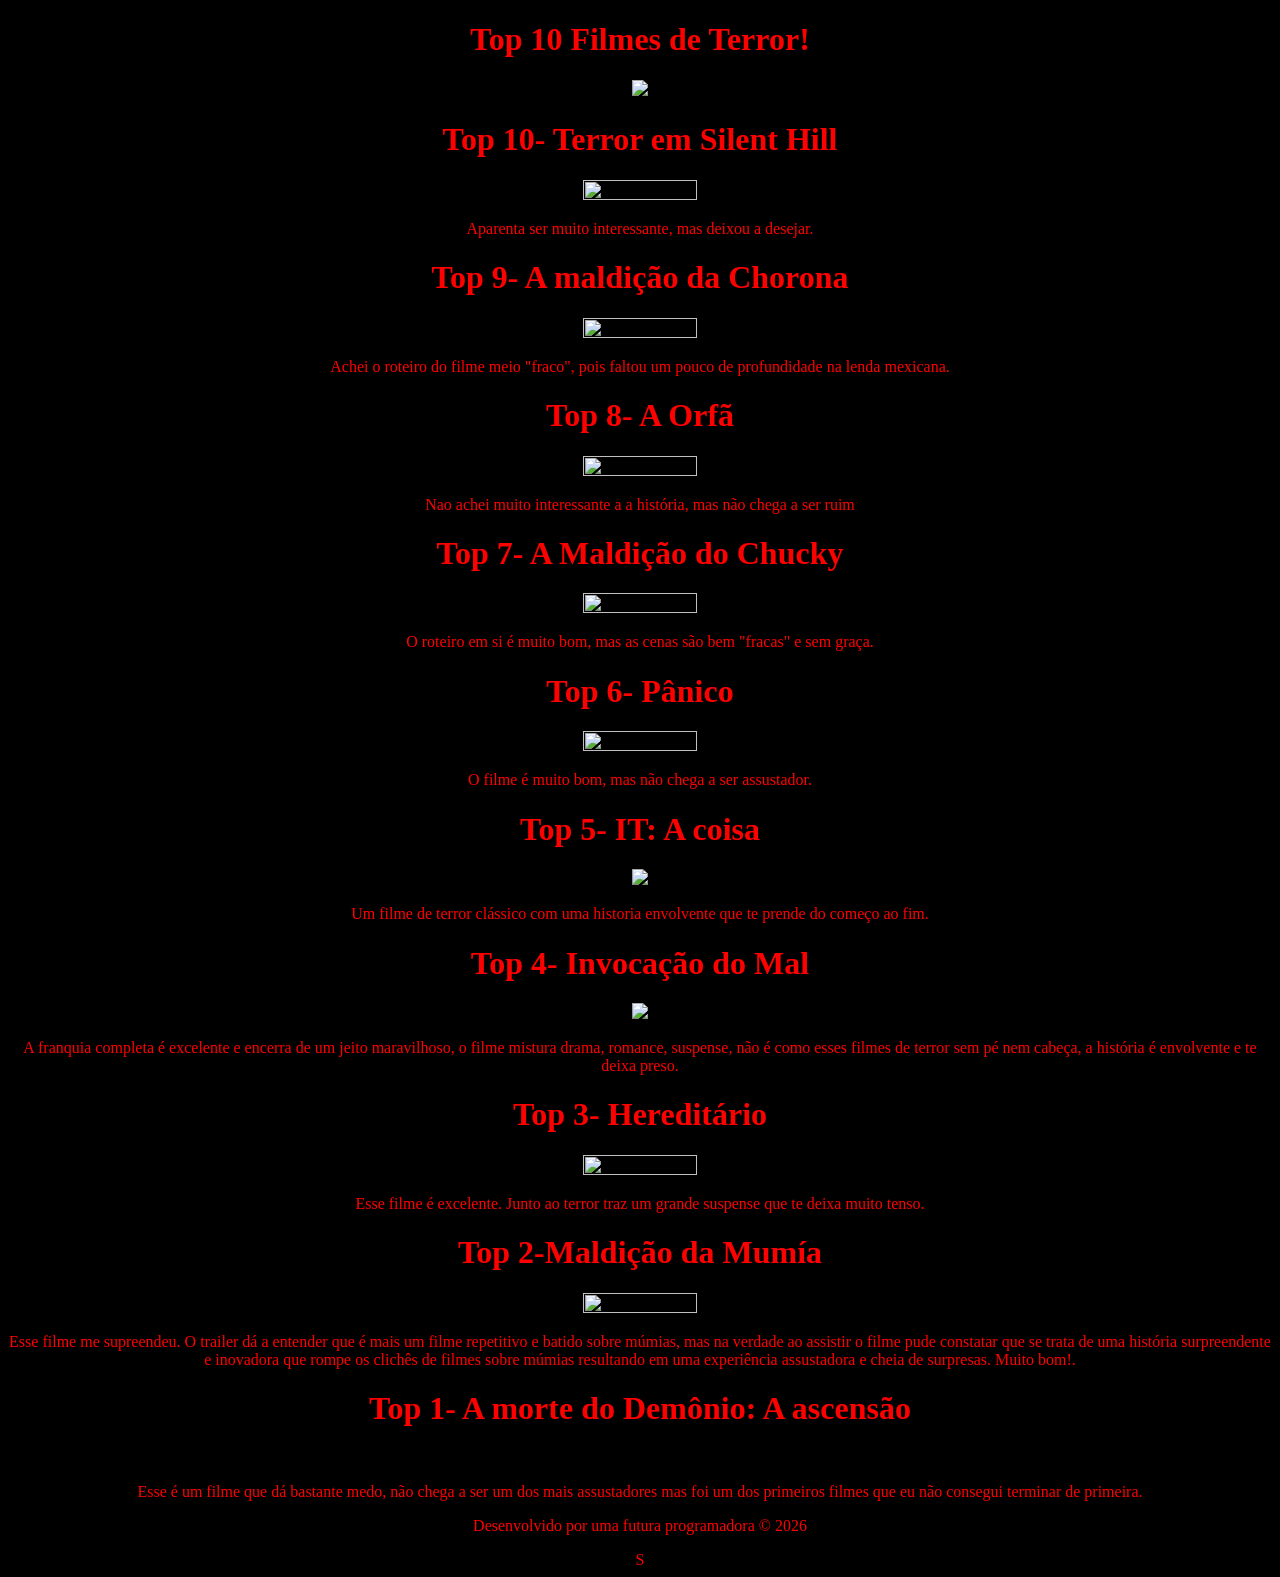
==== index.html @ 4dddb264 "Add files via upload" ====
<!DOCTYPE html>
<html lang= "pt-BR"
<head>
 <style> 

       body{
       text-align: center;
       background-color: black;
       color: red;
       }
      
      #terror_sh{ 
      width: 30%;
      height: 30%;
}

     #chorona{ 
      width: 30%;
      height: 30%;
}
  
     #orfã{ 
      width: 30%;
      height: 30%;
}

    #chucky{ 
      width: 30%;
      height: 30%;
}
 
    #Pânico{ 
      width: 30%;
      height: 30%;
}

    #a coisa { 
      width: 5%;
      height: 5%;
}

    #invocação do mal { 
      width: 5%;
      height: 5%;
}

#hereditário { 
      width: 30%;
      height: 30%;
}

#mumía { 
      width: 30%;
      height: 30%;
}

# a morte do demônio { 
      width: 5%;
      height: 5%;
}












 </style>
<meta charset="UTF-8">
    <title>Top 10 Filmes de Terror!</title>
</head>
<body>


    <!-- Cabeçalho do Site -->
    <header>
  <h1>Top 10 Filmes de Terror!</h1>
        <p><img src="https://i.pinimg.com/736x/0a/87/e6/0a87e61c395dfbb2af85dc8c9a480444.jpg"></p>
           </header>

 <meta charset="UTF-8">
    <title>Site sobre Top 10 Filmes</title>
</head>
<body>

    <!-- Cabeçalho do Site -->
    <header>
     <h1>Top 10- Terror em Silent Hill</h1>
     <p><img id="terror_sh" src="https://ingresso-a.akamaihd.net/b2b/production/uploads/articles-content/48ed1289-9781-4474-a323-d3a3f365c814.jpg"></p>
     <p>Aparenta ser muito interessante, mas deixou a desejar. </p>
    </header>

   <!-- Cabeçalho do Site -->
    <header>
     <h1>Top 9- A maldição da Chorona </h1>
     <p><img id="chorona" src="https://m.media-amazon.com/images/M/MV5BZmMzYTc2M2ItZWRkNC00MTZlLWJmZGMtNDk1NzhhZTkzMzUzXkEyXkFqcGc@._V1_FMjpg_UX1000_.jpg"></p>
     <p>Achei o roteiro do filme meio "fraco", pois faltou um pouco de profundidade na lenda mexicana. </p>
    </header>

<!-- Cabeçalho do Site -->
    <header>
     <h1>Top 8- A Orfã</h1>
     <p><img id="orfã" src="https://br.web.img2.acsta.net/medias/nmedia/18/87/29/90/19874059.jpg"></p>
     <p>Nao achei muito interessante a a história, mas não chega a ser ruim </p>
    </header> 

<!-- Cabeçalho do Site -->
    <header>
     <h1>Top 7- A Maldição do Chucky </h1>
     <p><img id="chucky" src="https://m.media-amazon.com/images/M/MV5BZDUwZmJkNmQtNTA0ZS00NTFmLTk2YmItMGZmZDk4MmQzODgzXkEyXkFqcGc@._V1_.jpg"></p>
     <p>O roteiro em si é muito bom, mas as cenas são bem "fracas" e sem graça. </p>
    </header> 

<!-- Cabeçalho do Site -->
    <header>
     <h1>Top 6- Pânico</h1>
     <p><img id="Pânico" src="https://br.web.img3.acsta.net/pictures/21/10/13/21/56/4755833.jpg"></p>
     <p>O filme é muito bom, mas não chega a ser assustador. </p>
    </header>

<!-- Cabeçalho do Site -->
    <header>
     <h1>Top 5- IT: A coisa </h1>
     <p><img id="a coisa" src="https://conteudo.imguol.com.br/c/entretenimento/fe/2019/05/09/pennywise-bill-skarsgard-em-cena-de-it-a-coisa---capitulo-2-1557420850703_v2_3x4.jpg"></p>
     <p>Um filme de terror clássico com uma historia envolvente que te prende do começo ao fim. </p>
    </header>

<!-- Cabeçalho do Site -->
    <header>
     <h1>Top 4- Invocação do Mal  </h1>
     <p><img id="invocação do mal" src="https://ucicinemas.com.br/Content/Upload/Filmes/Posters/12434/filme_12434.jpg"></p>
     <p>A franquia completa é excelente e encerra de um jeito maravilhoso, o filme mistura drama, romance, suspense, não é como esses filmes de terror sem pé nem cabeça, a história é envolvente e te deixa preso. </p>
    </header>

<!-- Cabeçalho do Site -->
    <header>
     <h1>Top 3- Hereditário </h1>
     <p><img id="hereditário" src="https://static.wikia.nocookie.net/listofdeaths/images/e/e2/Hereditary_poster.jpg/revision/latest?cb=20220809045536"></p>
     <p>Esse filme é excelente. Junto ao terror traz um grande suspense que te deixa muito tenso. </p>
    </header>

<!-- Cabeçalho do Site -->
    <header>
     <h1>Top 2-Maldição da Mumía  </h1>
     <p><img id="mumía" src="https://m.media-amazon.com/images/M/MV5BNDFhMjMxMDgtNjA1NS00NmEzLTg5YjEtMWJkNTY4NTUxMWEzXkEyXkFqcGc@._V1_.jpg"></p>
     <p>Esse filme me supreendeu. O trailer dá a entender que é mais um filme repetitivo e batido sobre múmias, mas na verdade ao assistir o filme pude constatar que se trata de uma história surpreendente e inovadora que rompe os clichês de filmes sobre múmias resultando em uma experiência assustadora e cheia de surpresas. Muito bom!. </p>
    </header>

<!-- Cabeçalho do Site -->
    <header>
     <h1>Top 1- A morte do Demônio: A ascensão  </h1>
     <p><img id="a morte do demônio"https://m.media-amazon.com/images/M/MV5BM2E0MTc5NzgtNzQ3Ni00MGQ1LThmOTItY2U4M2Y3NDVlYzliXkEyXkFqcGc@._V1_.jpg"></p>
     <p>Esse é um filme que dá bastante medo, não chega a ser um dos mais assustadores mas foi um dos primeiros filmes que eu não consegui terminar de primeira. </p>
    </header>

<!-- Rodapé do Site -->
  <footer>
      <p>Desenvolvido por uma futura programadora &copy; 2026</p>
  </footer>

</body>
</html>S
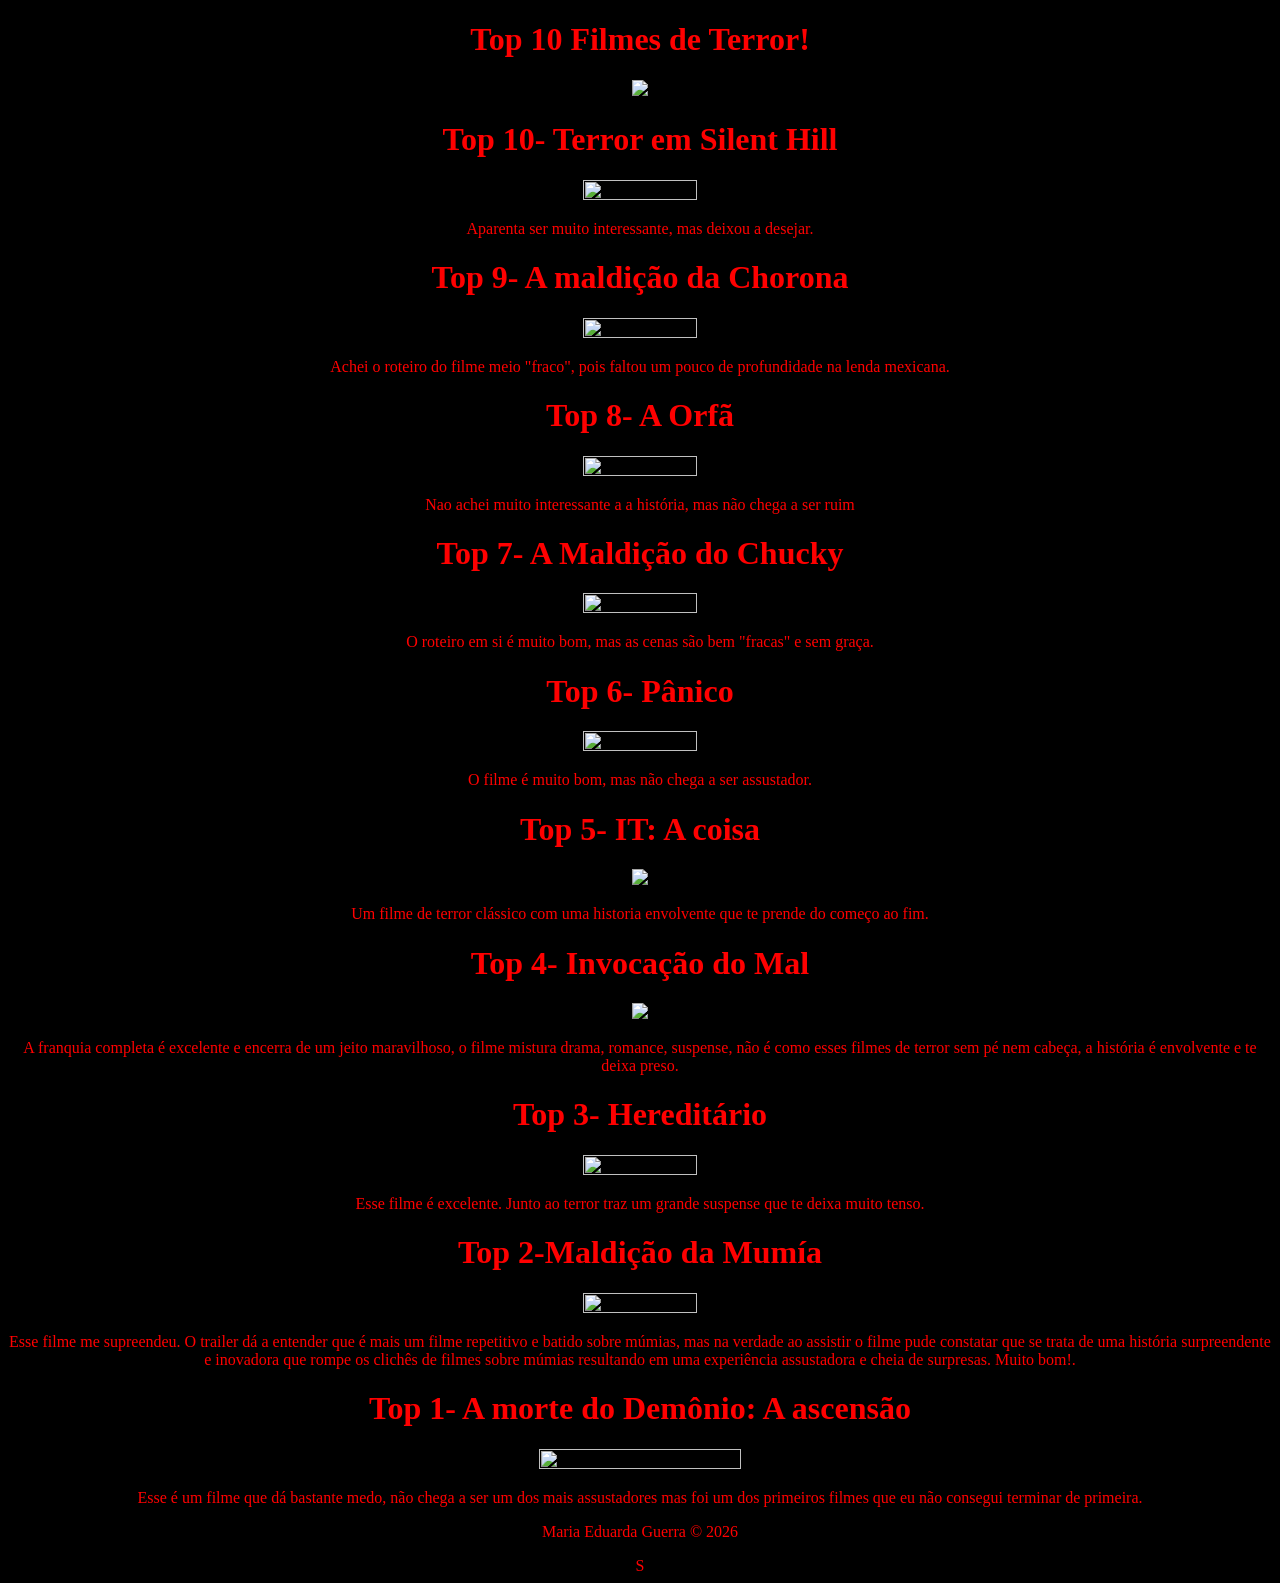
==== commit d5a551da: "Add files via upload" ====
--- a/index.html
+++ b/index.html
@@ -54,9 +54,9 @@
       height: 30%;
 }
 
-# a morte do demônio { 
-      width: 5%;
-      height: 5%;
+#demônio { 
+      width: 40%;
+      height: 40%;
 }
 
 
@@ -154,13 +154,13 @@
 <!-- Cabeçalho do Site -->
     <header>
      <h1>Top 1- A morte do Demônio: A ascensão  </h1>
-     <p><img id="a morte do demônio"https://m.media-amazon.com/images/M/MV5BM2E0MTc5NzgtNzQ3Ni00MGQ1LThmOTItY2U4M2Y3NDVlYzliXkEyXkFqcGc@._V1_.jpg"></p>
+     <p><img id="demônio" src="https://m.media-amazon.com/images/S/pv-target-images/4db97db620b19133cadfcdf1ffa1914bd5aef85979196dda8af634cc6089f7d4.jpg"></p>
      <p>Esse é um filme que dá bastante medo, não chega a ser um dos mais assustadores mas foi um dos primeiros filmes que eu não consegui terminar de primeira. </p>
     </header>
 
 <!-- Rodapé do Site -->
   <footer>
-      <p>Desenvolvido por uma futura programadora &copy; 2026</p>
+      <p>Maria Eduarda Guerra &copy; 2026</p>
   </footer>
 
 </body>
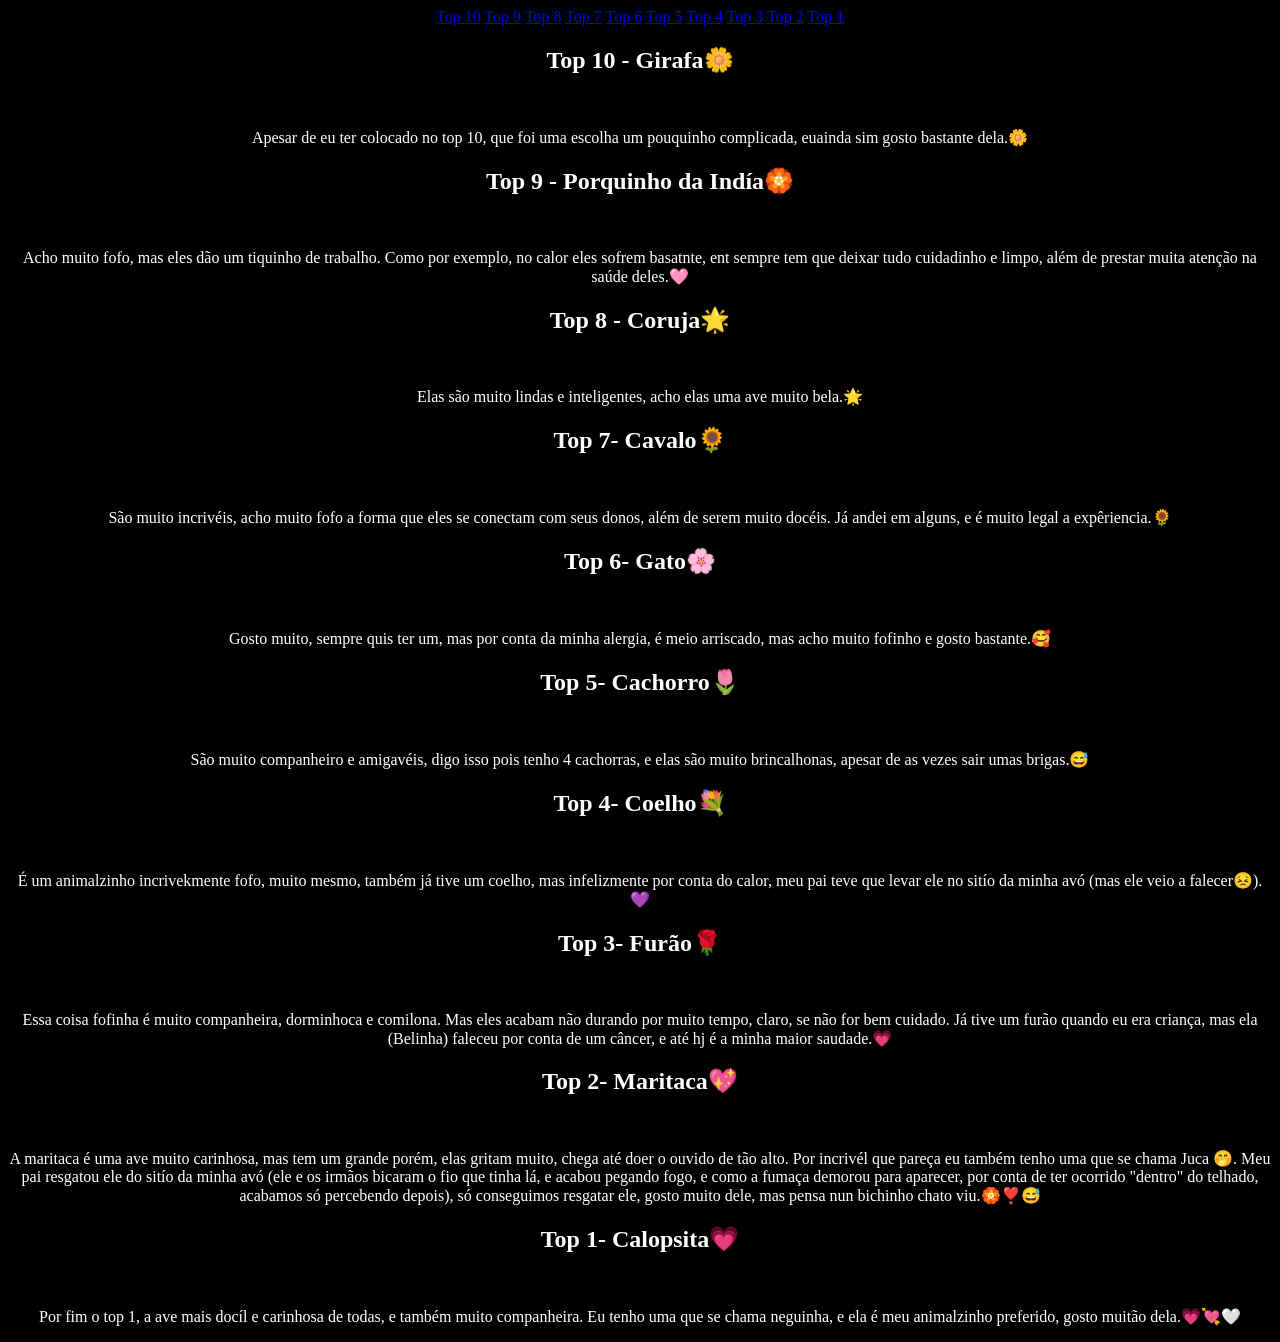
==== commit 2ddd43fa: "Add files via upload" ====
--- a/index.html
+++ b/index.html
@@ -1,167 +1,60 @@
 <!DOCTYPE html>
-<html lang= "pt-BR"
+<html lang="en">
 <head>
- <style> 
-
-       body{
-       text-align: center;
-       background-color: black;
-       color: red;
-       }
-      
-      #terror_sh{ 
-      width: 30%;
-      height: 30%;
-}
-
-     #chorona{ 
-      width: 30%;
-      height: 30%;
-}
-  
-     #orfã{ 
-      width: 30%;
-      height: 30%;
-}
-
-    #chucky{ 
-      width: 30%;
-      height: 30%;
-}
- 
-    #Pânico{ 
-      width: 30%;
-      height: 30%;
-}
-
-    #a coisa { 
-      width: 5%;
-      height: 5%;
-}
-
-    #invocação do mal { 
-      width: 5%;
-      height: 5%;
-}
-
-#hereditário { 
-      width: 30%;
-      height: 30%;
-}
-
-#mumía { 
-      width: 30%;
-      height: 30%;
-}
-
-#demônio { 
-      width: 40%;
-      height: 40%;
-}
-
-
-
-
-
-
-
-
-
-
-
-
- </style>
-<meta charset="UTF-8">
-    <title>Top 10 Filmes de Terror!</title>
+    <link rel="stylesheet" href="estilo.css">
+    <meta charset="UTF-8">
+    <meta name="viewport" content="width=device-width, initial-scale=1.0">
+    <title>Document</title>
 </head>
 <body>
+  
+ <header>
+    <nav>
+        <a href="#n10">Top 10</a>
+        <a href="n#9">Top 9</a>
+        <a href="#n8">Top 8</a>
+        <a href="#n7">Top 7</a>
+        <a href="#n6">Top 6</a>
+        <a href="#n5">Top 5</a>
+        <a href="#n4">Top 4</a>
+        <a href="#n3">Top 3</a>
+        <a href="#n2">Top 2</a>
+        <a href="#n1">Top 1</a>
 
-
-    <!-- Cabeçalho do Site -->
-    <header>
-  <h1>Top 10 Filmes de Terror!</h1>
-        <p><img src="https://i.pinimg.com/736x/0a/87/e6/0a87e61c395dfbb2af85dc8c9a480444.jpg"></p>
-           </header>
-
- <meta charset="UTF-8">
-    <title>Site sobre Top 10 Filmes</title>
-</head>
-<body>
-
-    <!-- Cabeçalho do Site -->
-    <header>
-     <h1>Top 10- Terror em Silent Hill</h1>
-     <p><img id="terror_sh" src="https://ingresso-a.akamaihd.net/b2b/production/uploads/articles-content/48ed1289-9781-4474-a323-d3a3f365c814.jpg"></p>
-     <p>Aparenta ser muito interessante, mas deixou a desejar. </p>
-    </header>
-
-   <!-- Cabeçalho do Site -->
-    <header>
-     <h1>Top 9- A maldição da Chorona </h1>
-     <p><img id="chorona" src="https://m.media-amazon.com/images/M/MV5BZmMzYTc2M2ItZWRkNC00MTZlLWJmZGMtNDk1NzhhZTkzMzUzXkEyXkFqcGc@._V1_FMjpg_UX1000_.jpg"></p>
-     <p>Achei o roteiro do filme meio "fraco", pois faltou um pouco de profundidade na lenda mexicana. </p>
-    </header>
-
-<!-- Cabeçalho do Site -->
-    <header>
-     <h1>Top 8- A Orfã</h1>
-     <p><img id="orfã" src="https://br.web.img2.acsta.net/medias/nmedia/18/87/29/90/19874059.jpg"></p>
-     <p>Nao achei muito interessante a a história, mas não chega a ser ruim </p>
-    </header> 
-
-<!-- Cabeçalho do Site -->
-    <header>
-     <h1>Top 7- A Maldição do Chucky </h1>
-     <p><img id="chucky" src="https://m.media-amazon.com/images/M/MV5BZDUwZmJkNmQtNTA0ZS00NTFmLTk2YmItMGZmZDk4MmQzODgzXkEyXkFqcGc@._V1_.jpg"></p>
-     <p>O roteiro em si é muito bom, mas as cenas são bem "fracas" e sem graça. </p>
-    </header> 
-
-<!-- Cabeçalho do Site -->
-    <header>
-     <h1>Top 6- Pânico</h1>
-     <p><img id="Pânico" src="https://br.web.img3.acsta.net/pictures/21/10/13/21/56/4755833.jpg"></p>
-     <p>O filme é muito bom, mas não chega a ser assustador. </p>
-    </header>
-
-<!-- Cabeçalho do Site -->
-    <header>
-     <h1>Top 5- IT: A coisa </h1>
-     <p><img id="a coisa" src="https://conteudo.imguol.com.br/c/entretenimento/fe/2019/05/09/pennywise-bill-skarsgard-em-cena-de-it-a-coisa---capitulo-2-1557420850703_v2_3x4.jpg"></p>
-     <p>Um filme de terror clássico com uma historia envolvente que te prende do começo ao fim. </p>
-    </header>
-
-<!-- Cabeçalho do Site -->
-    <header>
-     <h1>Top 4- Invocação do Mal  </h1>
-     <p><img id="invocação do mal" src="https://ucicinemas.com.br/Content/Upload/Filmes/Posters/12434/filme_12434.jpg"></p>
-     <p>A franquia completa é excelente e encerra de um jeito maravilhoso, o filme mistura drama, romance, suspense, não é como esses filmes de terror sem pé nem cabeça, a história é envolvente e te deixa preso. </p>
-    </header>
-
-<!-- Cabeçalho do Site -->
-    <header>
-     <h1>Top 3- Hereditário </h1>
-     <p><img id="hereditário" src="https://static.wikia.nocookie.net/listofdeaths/images/e/e2/Hereditary_poster.jpg/revision/latest?cb=20220809045536"></p>
-     <p>Esse filme é excelente. Junto ao terror traz um grande suspense que te deixa muito tenso. </p>
-    </header>
-
-<!-- Cabeçalho do Site -->
-    <header>
-     <h1>Top 2-Maldição da Mumía  </h1>
-     <p><img id="mumía" src="https://m.media-amazon.com/images/M/MV5BNDFhMjMxMDgtNjA1NS00NmEzLTg5YjEtMWJkNTY4NTUxMWEzXkEyXkFqcGc@._V1_.jpg"></p>
-     <p>Esse filme me supreendeu. O trailer dá a entender que é mais um filme repetitivo e batido sobre múmias, mas na verdade ao assistir o filme pude constatar que se trata de uma história surpreendente e inovadora que rompe os clichês de filmes sobre múmias resultando em uma experiência assustadora e cheia de surpresas. Muito bom!. </p>
-    </header>
-
-<!-- Cabeçalho do Site -->
-    <header>
-     <h1>Top 1- A morte do Demônio: A ascensão  </h1>
-     <p><img id="demônio" src="https://m.media-amazon.com/images/S/pv-target-images/4db97db620b19133cadfcdf1ffa1914bd5aef85979196dda8af634cc6089f7d4.jpg"></p>
-     <p>Esse é um filme que dá bastante medo, não chega a ser um dos mais assustadores mas foi um dos primeiros filmes que eu não consegui terminar de primeira. </p>
-    </header>
-
-<!-- Rodapé do Site -->
-  <footer>
-      <p>Maria Eduarda Guerra &copy; 2026</p>
-  </footer>
+    <nav>
+ </header>
+ 
+    
+    <h2 id="n10">Top 10 - Girafa🌼</h2>
+    <img src="./img/n10.jpg" alt="">
+    <p>Apesar de eu ter colocado no top 10, que foi uma escolha um pouquinho complicada, euainda sim gosto bastante dela.🌼</p>
+    <h2 id="n9">Top 9 - Porquinho da Indía🏵️</h2>
+    <img src="./img/n9.jpg" alt="">
+    <p>Acho muito fofo, mas eles dão um tiquinho de trabalho. Como por exemplo, no calor eles sofrem basatnte, ent sempre tem que deixar tudo cuidadinho e limpo, além de prestar muita atenção na saúde deles.🩷</p>
+    <h2 id="n8">Top 8 - Coruja🌟</h2>
+    <img src="./img/n8.jpg" alt="">
+    <p>Elas são muito lindas e inteligentes, acho elas uma ave muito bela.🌟</p>
+    <h2 id="n7">Top 7- Cavalo🌻</h2>
+    <img src="./img/n7.jpg" alt="">
+    <p>São muito incrivéis, acho muito fofo a forma que eles se conectam com seus donos, além de serem muito docéis. Já andei em alguns, e é muito legal a expêriencia.🌻</p>
+    <h2 id="n6">Top 6- Gato🌸</h2>
+    <img src="./img/n6.jpg" alt="">
+    <p>Gosto muito, sempre quis ter um, mas por conta da minha alergia, é meio arriscado, mas acho muito fofinho e gosto bastante.🥰</p>
+    <h2 id="n5">Top 5- Cachorro🌷</h2>
+    <img src="./img/n5.jpg" alt="">
+    <p>São muito companheiro e amigavéis, digo isso pois tenho 4 cachorras, e elas são muito brincalhonas, apesar de as vezes sair umas brigas.😅</p>
+    <h2 id="n4">Top 4- Coelho💐</h2>
+    <img src="./img/n4.jpg" alt="">
+    <p>É um animalzinho incrivekmente fofo, muito mesmo, também já tive um coelho, mas infelizmente por conta do calor, meu pai teve que levar ele no sitío da minha avó (mas ele veio a falecer😣).💜</p>
+    <h2 id="n3">Top 3- Furão🌹</h2>
+    <img src="./img/n3.jpg" alt="">
+    <p>Essa coisa fofinha é muito companheira, dorminhoca e comilona. Mas eles acabam não durando por muito tempo, claro, se não for bem cuidado. Já tive um furão quando eu era criança, mas ela (Belinha) faleceu por conta de um câncer, e até hj é a minha maior saudade.💗 </p>
+    <h2 id="n2">Top 2- Maritaca💖</h2>
+    <img src="./img/n2.jpg" alt="">
+    <p>A maritaca é uma ave muito carinhosa, mas tem um grande porém, elas gritam muito, chega até doer o ouvido de tão alto. Por incrivél que pareça eu também tenho uma que se chama Juca 🤭. Meu pai resgatou ele do sitío da minha avó (ele e os irmãos bicaram o fio que tinha lá, e acabou pegando fogo, e como a fumaça demorou para aparecer, por conta de ter ocorrido "dentro" do telhado, acabamos só percebendo depois), só conseguimos resgatar ele, gosto muito dele, mas pensa nun bichinho chato viu.🏵️❣️😅</p>
+    <h2 id="n1">Top 1- Calopsita💗</h2>
+    <img src="./img/n1.jpg" alt="">
+    <p>Por fim o top 1, a ave mais docíl e carinhosa de todas, e também muito companheira. Eu tenho uma que se chama neguinha, e ela é meu animalzinho preferido, gosto muitão dela.💗💘🤍</p>
 
 </body>
-</html>S+</html>
--- a/estilo.css
+++ b/estilo.css
@@ -0,0 +1,8 @@
+img{
+    width: 40%;
+}
+body{
+    text-align:center;
+    background-color: black;
+    color:white;
+}
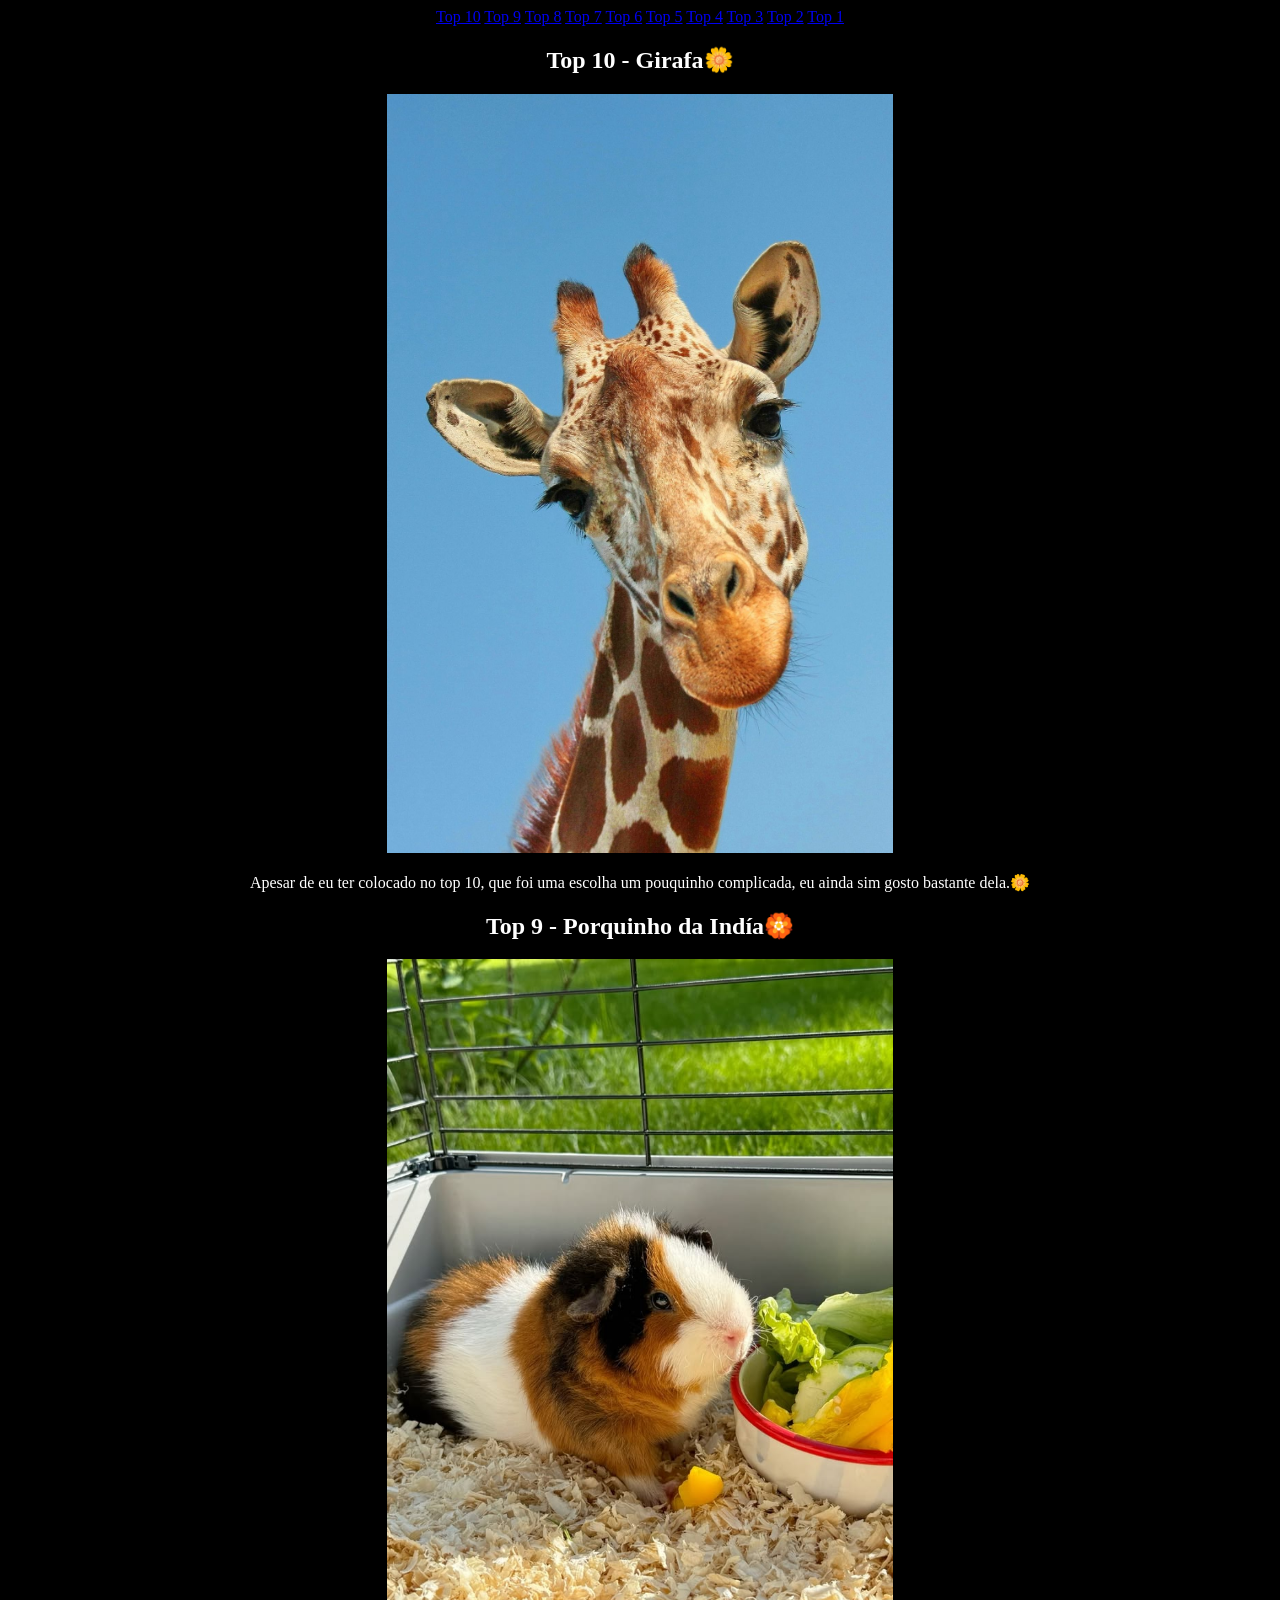
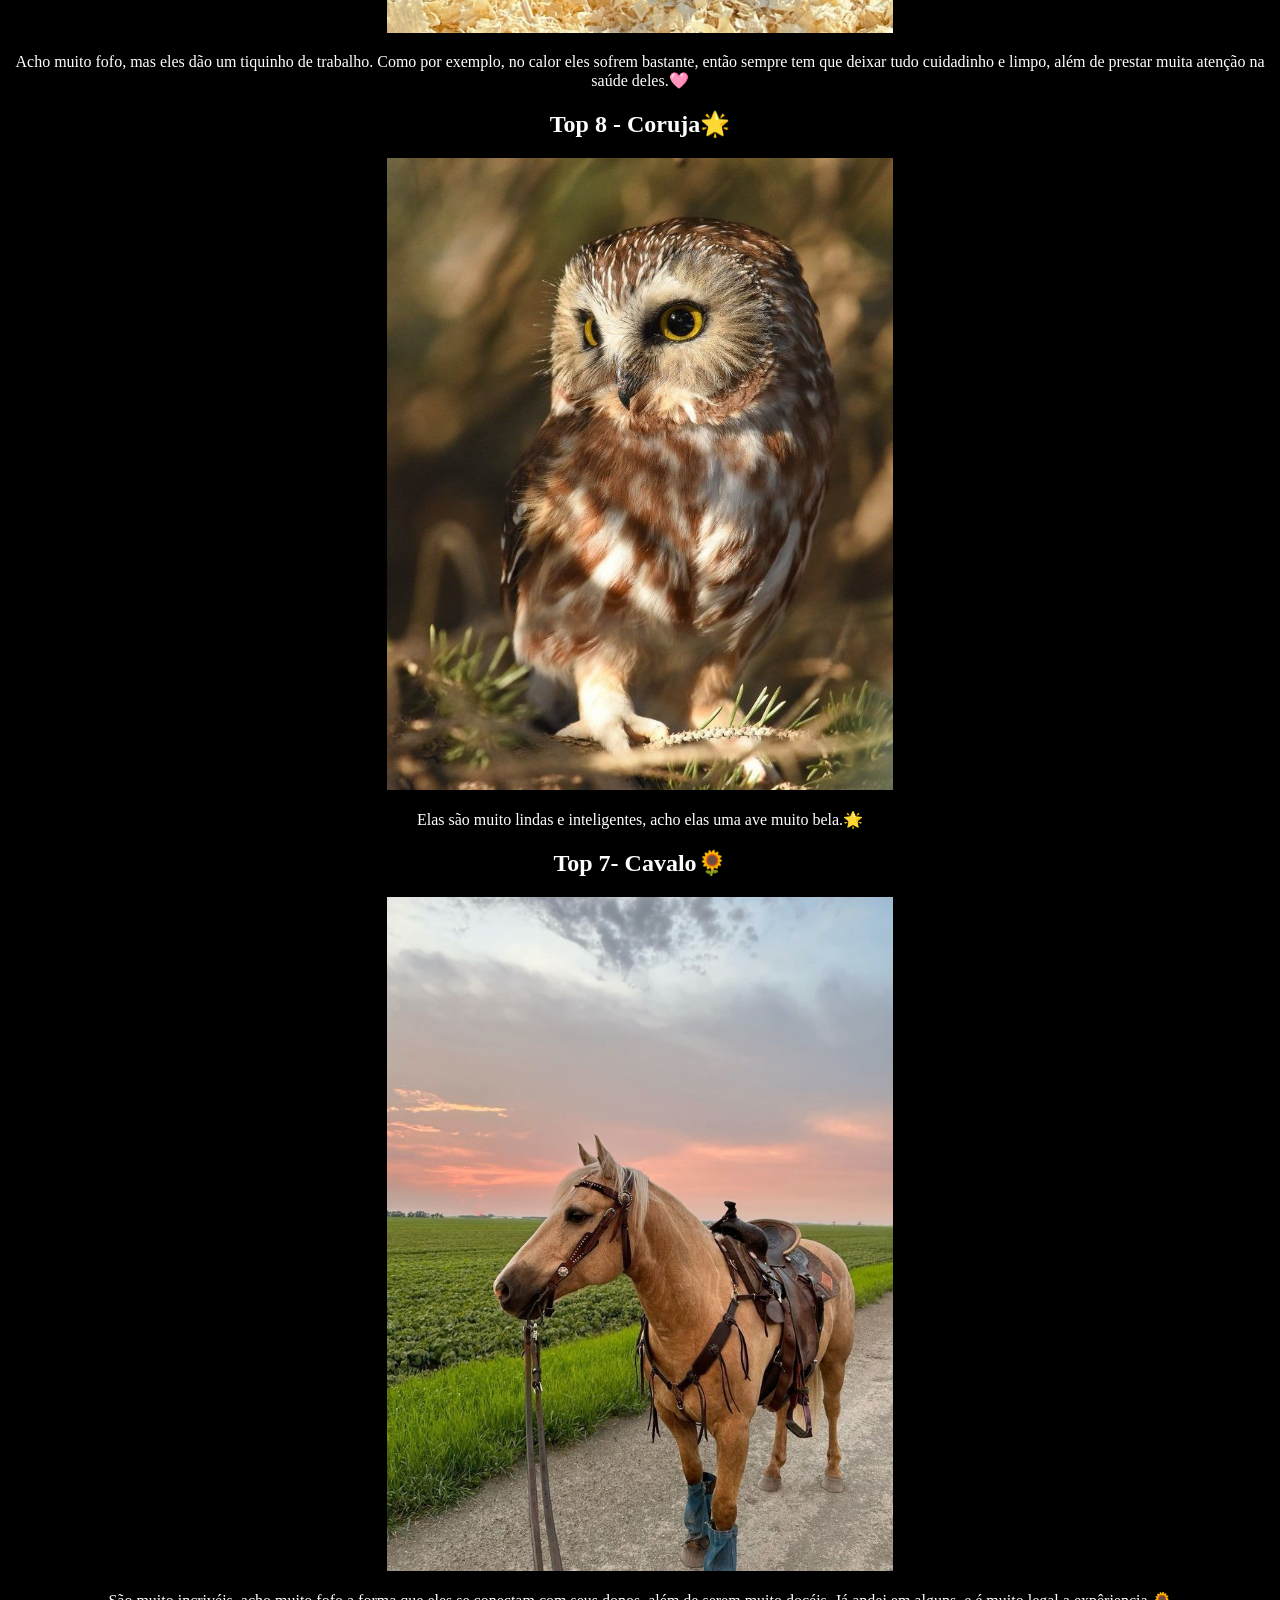
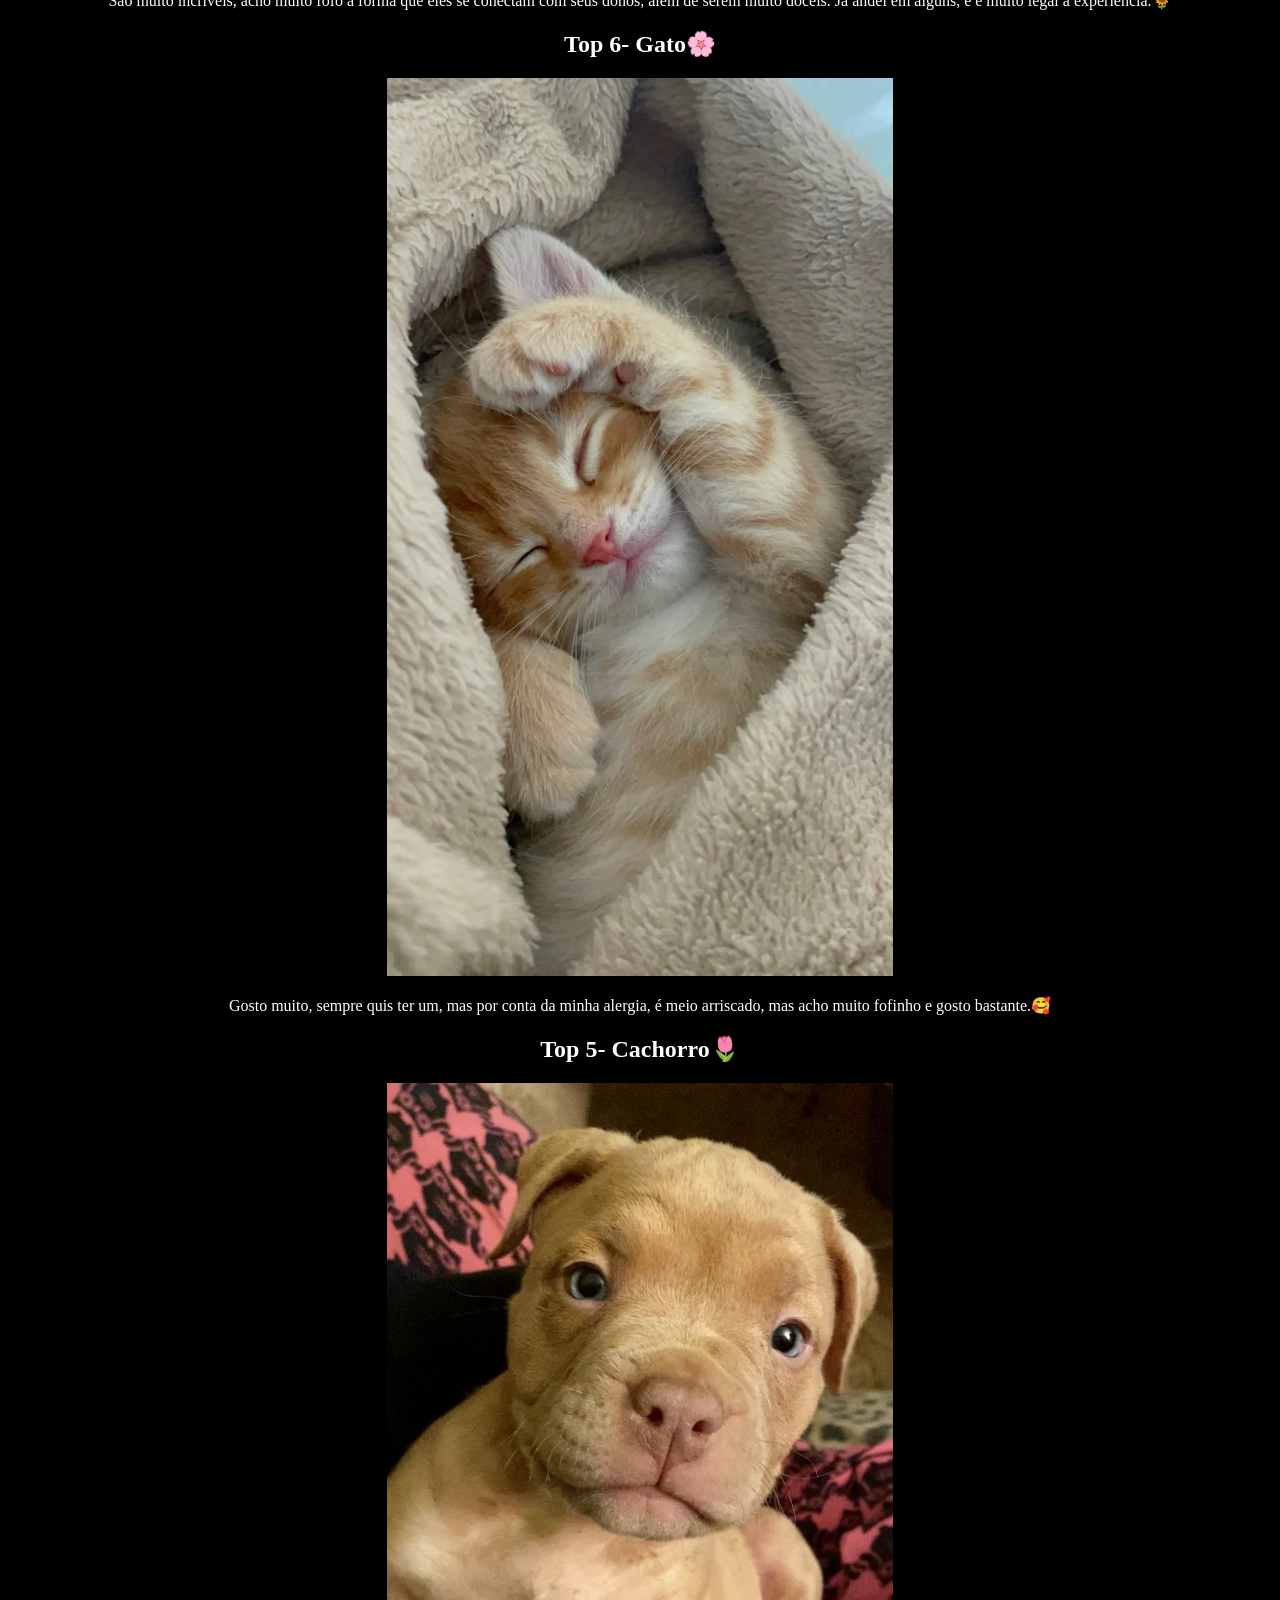
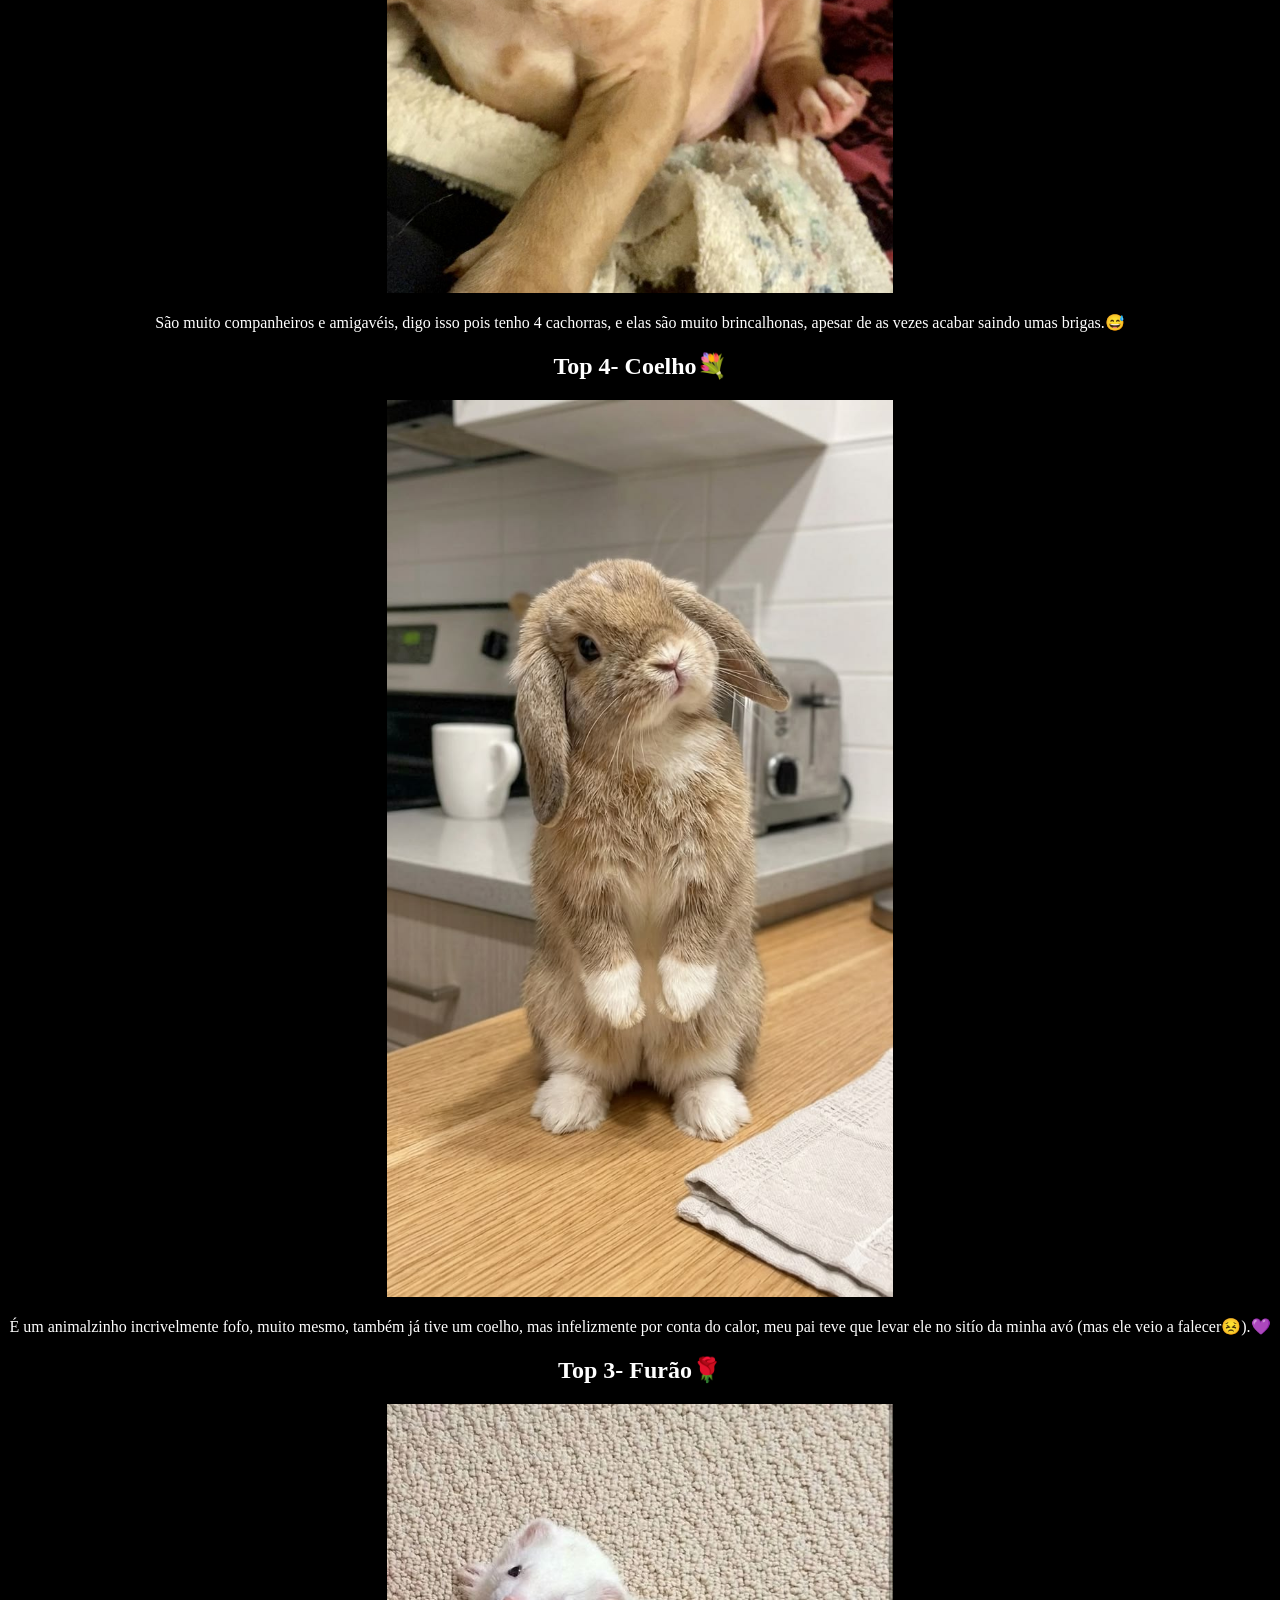
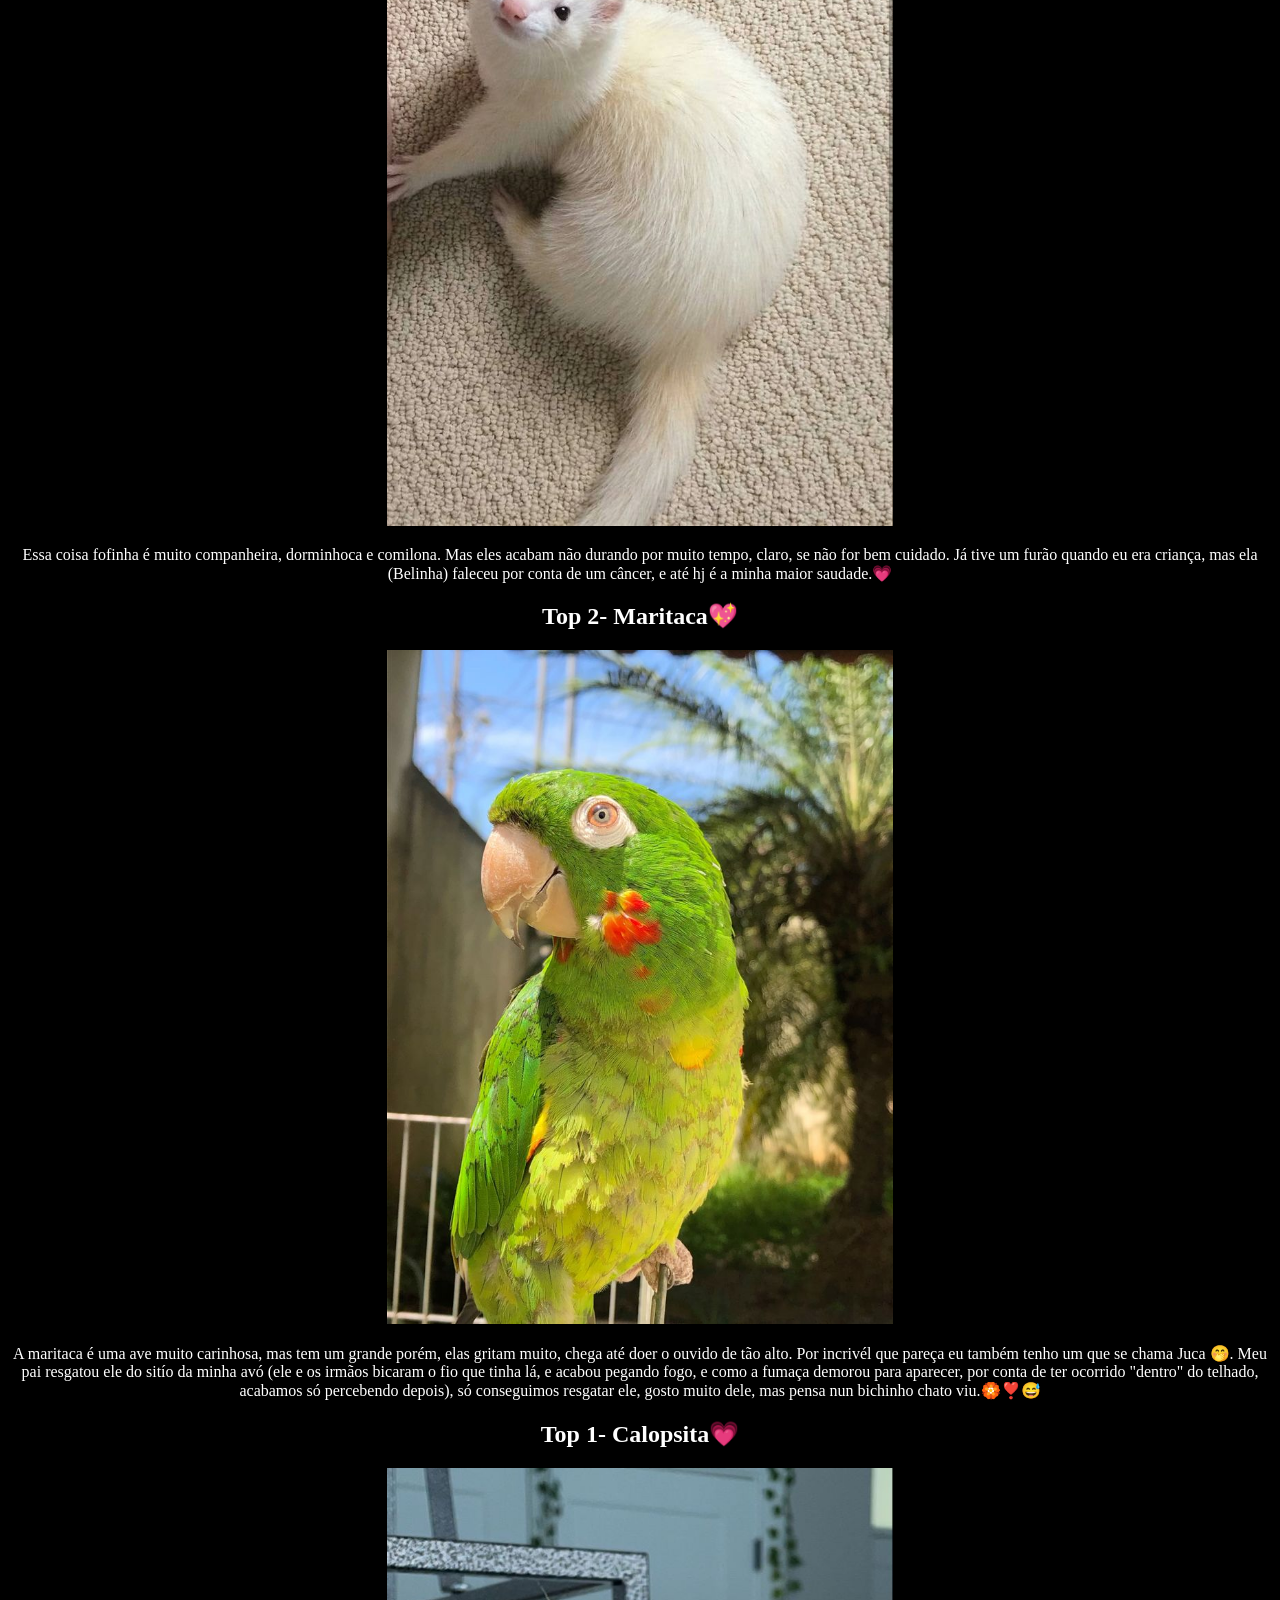
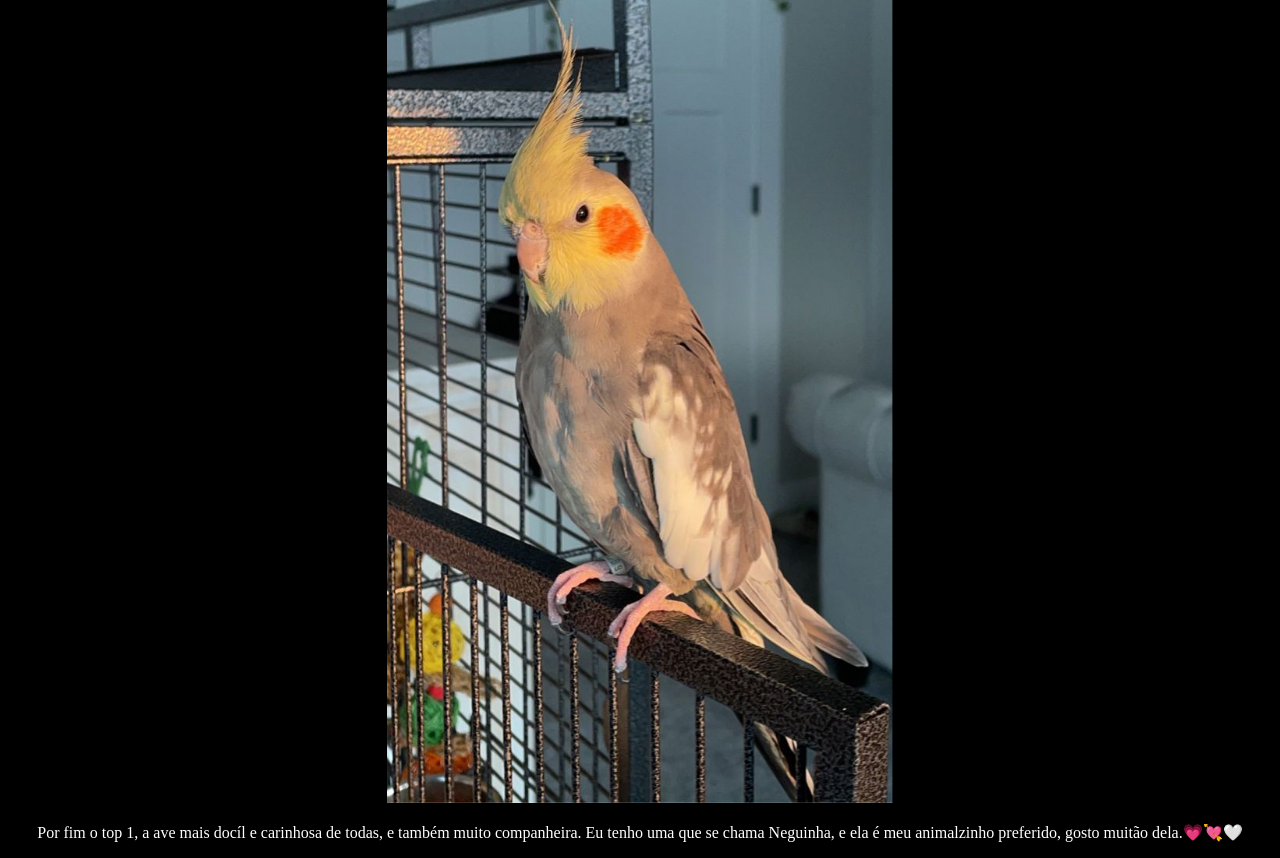
==== commit 60fc8686: "Add files via upload" ====
--- a/index.html
+++ b/index.html
@@ -27,10 +27,10 @@
     
     <h2 id="n10">Top 10 - Girafa🌼</h2>
     <img src="./img/n10.jpg" alt="">
-    <p>Apesar de eu ter colocado no top 10, que foi uma escolha um pouquinho complicada, euainda sim gosto bastante dela.🌼</p>
+    <p>Apesar de eu ter colocado no top 10, que foi uma escolha um pouquinho complicada, eu ainda sim gosto bastante dela.🌼</p>
     <h2 id="n9">Top 9 - Porquinho da Indía🏵️</h2>
     <img src="./img/n9.jpg" alt="">
-    <p>Acho muito fofo, mas eles dão um tiquinho de trabalho. Como por exemplo, no calor eles sofrem basatnte, ent sempre tem que deixar tudo cuidadinho e limpo, além de prestar muita atenção na saúde deles.🩷</p>
+    <p>Acho muito fofo, mas eles dão um tiquinho de trabalho. Como por exemplo, no calor eles sofrem bastante, então sempre tem que deixar tudo cuidadinho e limpo, além de prestar muita atenção na saúde deles.🩷</p>
     <h2 id="n8">Top 8 - Coruja🌟</h2>
     <img src="./img/n8.jpg" alt="">
     <p>Elas são muito lindas e inteligentes, acho elas uma ave muito bela.🌟</p>
@@ -42,19 +42,19 @@
     <p>Gosto muito, sempre quis ter um, mas por conta da minha alergia, é meio arriscado, mas acho muito fofinho e gosto bastante.🥰</p>
     <h2 id="n5">Top 5- Cachorro🌷</h2>
     <img src="./img/n5.jpg" alt="">
-    <p>São muito companheiro e amigavéis, digo isso pois tenho 4 cachorras, e elas são muito brincalhonas, apesar de as vezes sair umas brigas.😅</p>
+    <p>São muito companheiros e amigavéis, digo isso pois tenho 4 cachorras, e elas são muito brincalhonas, apesar de as vezes acabar saindo umas brigas.😅</p>
     <h2 id="n4">Top 4- Coelho💐</h2>
     <img src="./img/n4.jpg" alt="">
-    <p>É um animalzinho incrivekmente fofo, muito mesmo, também já tive um coelho, mas infelizmente por conta do calor, meu pai teve que levar ele no sitío da minha avó (mas ele veio a falecer😣).💜</p>
+    <p>É um animalzinho incrivelmente fofo, muito mesmo, também já tive um coelho, mas infelizmente por conta do calor, meu pai teve que levar ele no sitío da minha avó (mas ele veio a falecer😣).💜</p>
     <h2 id="n3">Top 3- Furão🌹</h2>
     <img src="./img/n3.jpg" alt="">
     <p>Essa coisa fofinha é muito companheira, dorminhoca e comilona. Mas eles acabam não durando por muito tempo, claro, se não for bem cuidado. Já tive um furão quando eu era criança, mas ela (Belinha) faleceu por conta de um câncer, e até hj é a minha maior saudade.💗 </p>
     <h2 id="n2">Top 2- Maritaca💖</h2>
     <img src="./img/n2.jpg" alt="">
-    <p>A maritaca é uma ave muito carinhosa, mas tem um grande porém, elas gritam muito, chega até doer o ouvido de tão alto. Por incrivél que pareça eu também tenho uma que se chama Juca 🤭. Meu pai resgatou ele do sitío da minha avó (ele e os irmãos bicaram o fio que tinha lá, e acabou pegando fogo, e como a fumaça demorou para aparecer, por conta de ter ocorrido "dentro" do telhado, acabamos só percebendo depois), só conseguimos resgatar ele, gosto muito dele, mas pensa nun bichinho chato viu.🏵️❣️😅</p>
+    <p>A maritaca é uma ave muito carinhosa, mas tem um grande porém, elas gritam muito, chega até doer o ouvido de tão alto. Por incrivél que pareça eu também tenho um que se chama Juca 🤭. Meu pai resgatou ele do sitío da minha avó (ele e os irmãos bicaram o fio que tinha lá, e acabou pegando fogo, e como a fumaça demorou para aparecer, por conta de ter ocorrido "dentro" do telhado, acabamos só percebendo depois), só conseguimos resgatar ele, gosto muito dele, mas pensa nun bichinho chato viu.🏵️❣️😅</p>
     <h2 id="n1">Top 1- Calopsita💗</h2>
     <img src="./img/n1.jpg" alt="">
-    <p>Por fim o top 1, a ave mais docíl e carinhosa de todas, e também muito companheira. Eu tenho uma que se chama neguinha, e ela é meu animalzinho preferido, gosto muitão dela.💗💘🤍</p>
+    <p>Por fim o top 1, a ave mais docíl e carinhosa de todas, e também muito companheira. Eu tenho uma que se chama Neguinha, e ela é meu animalzinho preferido, gosto muitão dela.💗💘🤍</p>
 
 </body>
 </html>
